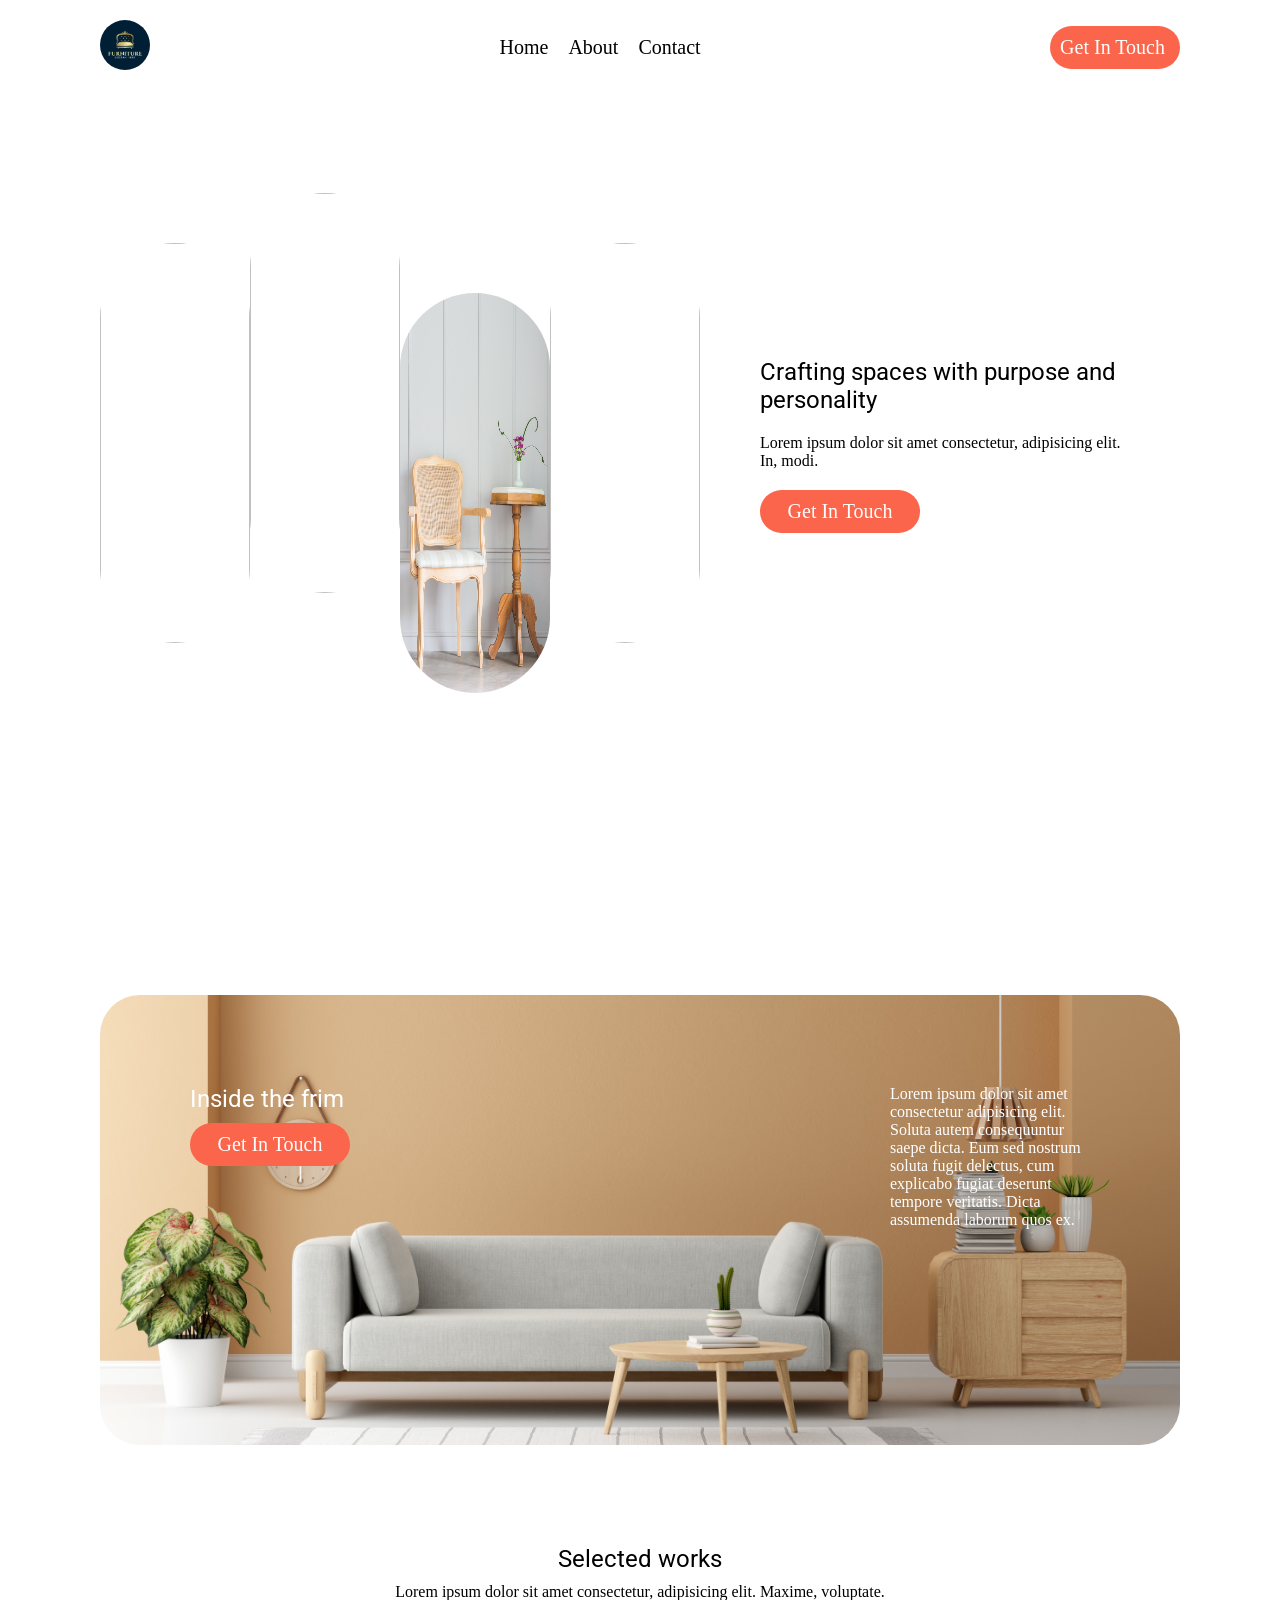
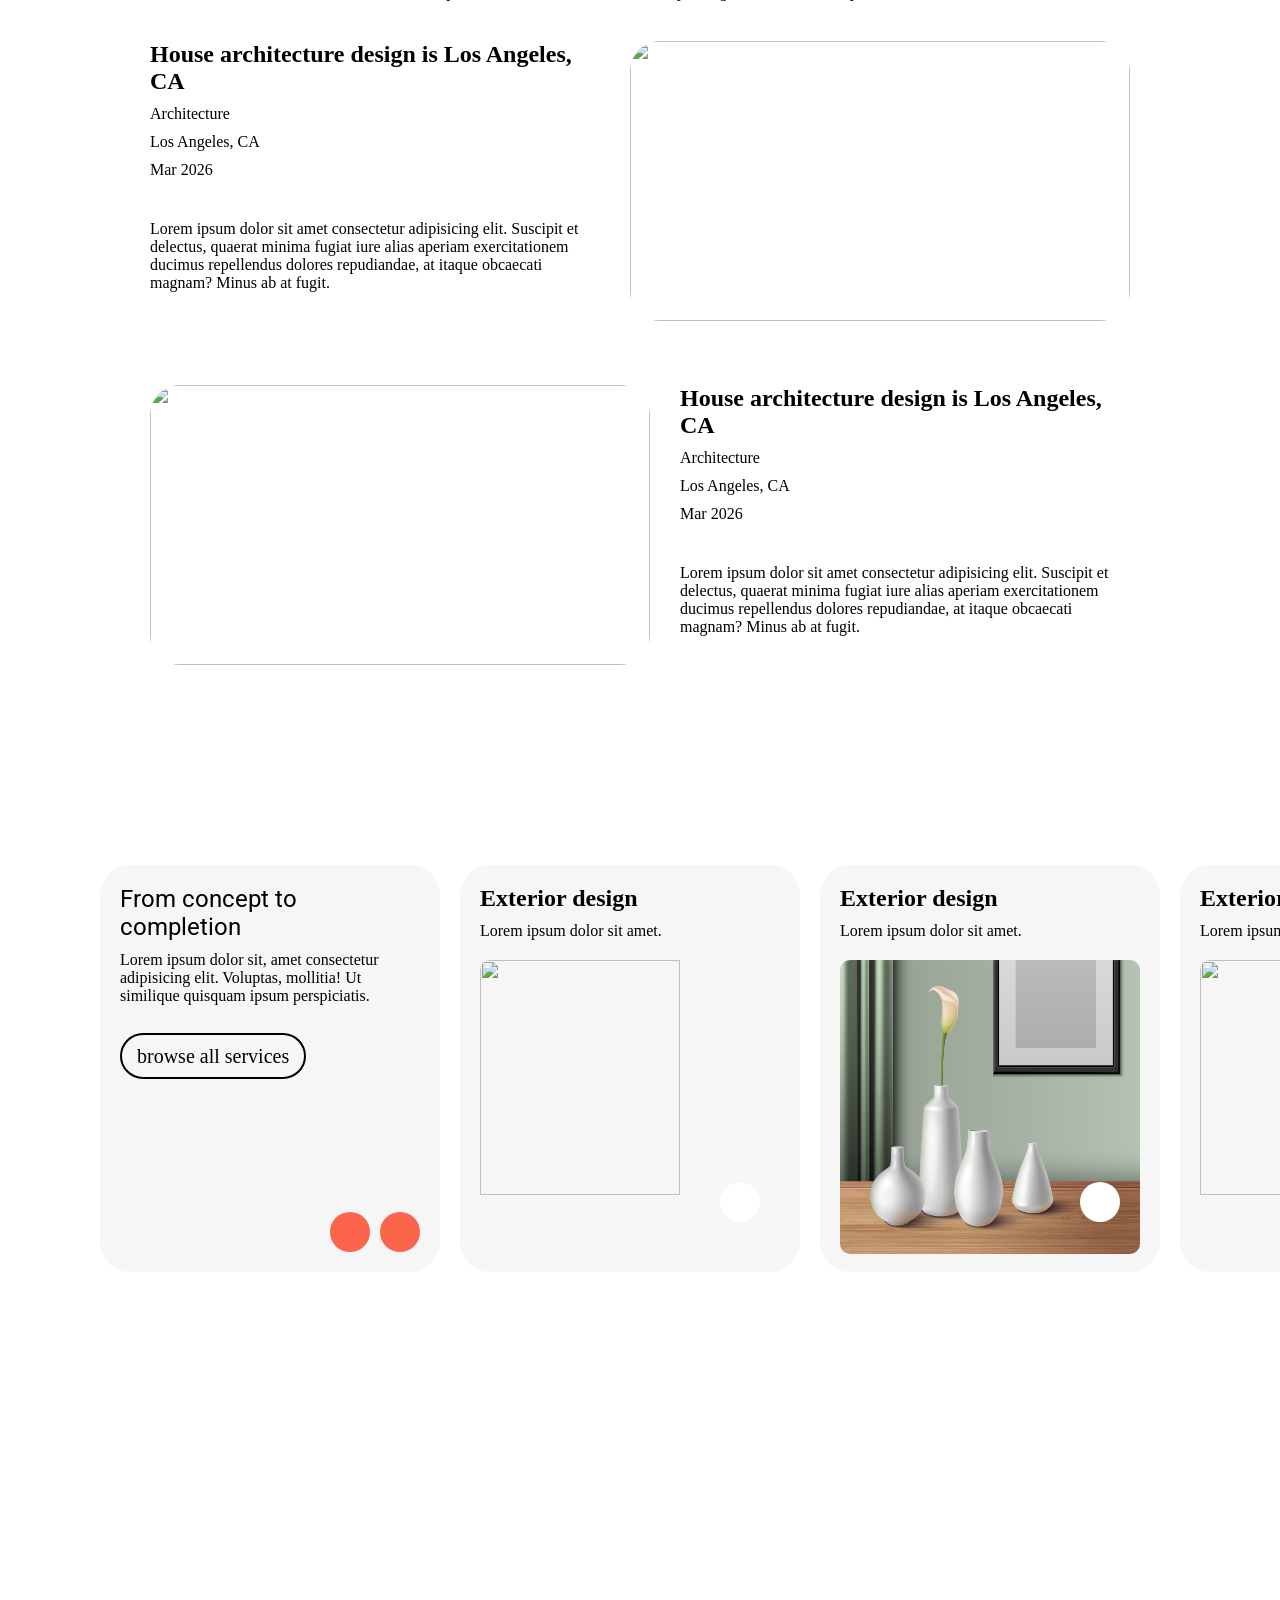
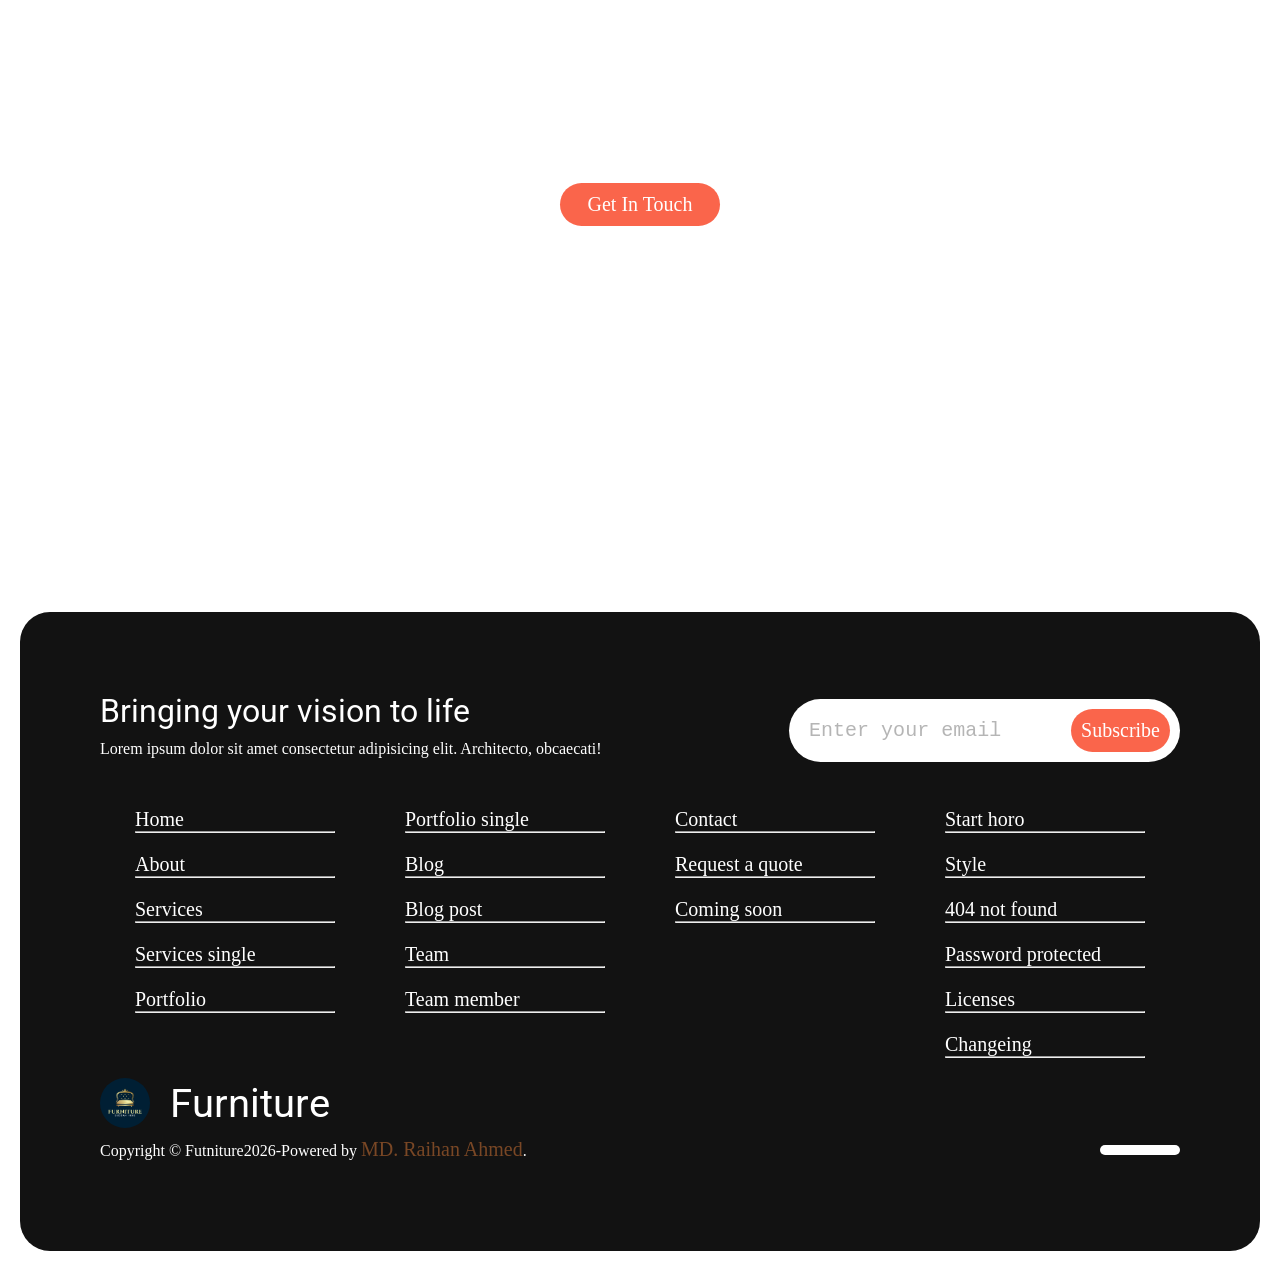
==== index.html @ a080aad2 "upload" ====
<!doctype html>
<html lang="en">

<head>
    <meta charset="UTF-8" />
    <meta name="viewport" content="width=device-width, initial-scale=1.0" />
    <title>Furniture</title>
    <link rel="stylesheet" href="https://cdnjs.cloudflare.com/ajax/libs/font-awesome/7.0.1/css/all.min.css" />
    <link rel="preconnect" href="https://fonts.googleapis.com">
    <link rel="preconnect" href="https://fonts.gstatic.com" crossorigin>
    <link
        href="https://fonts.googleapis.com/css2?family=Almarai:wght@300;400;700;800&family=Bebas+Neue&family=Creepster&family=Gravitas+One&family=Kanit:ital,wght@0,100;0,200;0,300;0,400;0,500;0,600;0,700;0,800;0,900;1,100;1,200;1,300;1,400;1,500;1,600;1,700;1,800;1,900&family=Lobster+Two:ital,wght@0,400;0,700;1,400;1,700&family=Momo+Trust+Display&family=Noto+Serif+SC:wght@200..900&family=Oswald:wght@200..700&family=Pacifico&family=Playfair+Display:ital,wght@0,400..900;1,400..900&family=Playpen+Sans+Thai:wght@100..800&family=Roboto+Slab:wght@100..900&family=Roboto:ital,wght@0,100..900;1,100..900&display=swap"
        rel="stylesheet">
    <link rel="stylesheet" href="./css/style.css" />
</head>

<body>
    <header>
        <nav>
            <a href="./index.html"><img src="./img/logo.jpg" alt="" height="50" /></a>
            <div class="logo-navbar">
                <div class="bars" onmousemove="menuBar()">
                    <i class="fa-solid fa-bars"></i>
                </div>
                <ul>
                    <li><a href="./index.html">Home</a></li>
                    <li><a href="./about.html">About</a></li>
                    <li><a href="./contact.html">Contact</a></li>
                </ul>
            </div>
            <div class="get-in-touch">
                <a href="#">Get In Touch</a>
                <i class="fa-solid fa-arrow-right-long"></i>
            </div>
        </nav>
        <ul id="menu">
            <li><a href="./index.html">Home</a></li>
            <li><a href="./about.html">About</a></li>
            <li><a href="./contact.html">Contact</a></li>
            <div class="get-in-touch">
                <a href="#">Get In Touch</a>
                <i class="fa-solid fa-arrow-right-long"></i>
            </div>
        </ul>
    </header>

    <main>
        <section>
            <div id="home">
                <div class="right-img">
                    <div class="home-page-img1">
                        <img src="./img/home-page-img1.jpg" class="img1" alt="" />
                    </div>
                    <div class="home-page-img2">
                        <img src="./img/home-page-img2.jpg" class="img2" alt="" />
                    </div>
                    <div class="home-page-img3">
                        <img src="./img/home-page-img3.jpg" class="img3" alt="" />
                    </div>
                    <div class="home-page-img4">
                        <img src="./img/home-page-img-4.jpg" class="img4" alt="" />
                    </div>
                </div>
                <div class="left-text">
                    <h1>Crafting spaces with purpose and personality</h1>
                    <p>
                        Lorem ipsum dolor sit amet consectetur, adipisicing elit. In,
                        modi.
                    </p>
                    <div class="home-get-in-touch">
                        <a href="#">Get In Touch</a>
                        <i class="fa-solid fa-arrow-right-long"></i>
                    </div>
                </div>
            </div>
        </section>

        <section>
            <div id="container">
                <div class="text1">
                    <h1>Inside the frim</h1>
                    <div class="home-get-in-touch">
                        <a href="#">Get In Touch</a>
                        <i class="fa-solid fa-arrow-right-long"></i>
                    </div>
                </div>
                <p>
                    Lorem ipsum dolor sit amet consectetur adipisicing elit. Soluta
                    autem consequuntur saepe dicta. Eum sed nostrum soluta fugit
                    delectus, cum explicabo fugiat deserunt tempore veritatis. Dicta
                    assumenda laborum quos ex.
                </p>
            </div>
        </section>

        <section>
            <div class="show-work">
                <h1>Selected works</h1>
                <p id="text">
                    Lorem ipsum dolor sit amet consectetur, adipisicing elit. Maxime,
                    voluptate.
                </p>
                <div class="card">
                    <div class="text-left">
                        <h2>House architecture design is Los Angeles, CA</h2>
                        <p>Architecture</p>
                        <p>Los Angeles, CA</p>
                        <p>Mar 2026</p>
                        <br />
                        <br />
                        <span>Lorem ipsum dolor sit amet consectetur adipisicing elit.
                            Suscipit et delectus, quaerat minima fugiat iure alias aperiam
                            exercitationem ducimus repellendus dolores repudiandae, at
                            itaque obcaecati magnam? Minus ab at fugit.</span>
                    </div>
                    <div class="img-right">
                        <img src="./img/image1.jpg" alt="" />
                        <div class="icon">
                            <a href="#"><i class="fa-solid fa-plus"></i></a>
                        </div>
                    </div>
                </div>
                <div class="card">
                    <div class="img-right">
                        <img src="./img/image2.jpg" alt="" />
                        <div class="icon">
                            <a href="#"><i class="fa-solid fa-plus"></i></a>
                        </div>
                    </div>
                    <div class="text-left">
                        <h2>House architecture design is Los Angeles, CA</h2>
                        <p>Architecture</p>
                        <p>Los Angeles, CA</p>
                        <p>Mar 2026</p>
                        <br />
                        <br />
                        <span>Lorem ipsum dolor sit amet consectetur adipisicing elit.
                            Suscipit et delectus, quaerat minima fugiat iure alias aperiam
                            exercitationem ducimus repellendus dolores repudiandae, at
                            itaque obcaecati magnam? Minus ab at fugit.</span>
                    </div>
                </div>
            </div>
        </section>

        <section>
            <div class="from-concept">
                <div class="container">
                    <div class="browse card">
                        <h1>From concept to completion</h1>
                        <p>Lorem ipsum dolor sit, amet consectetur adipisicing elit. Voluptas, mollitia! Ut
                            similique
                            quisquam ipsum perspiciatis.</p>
                        <a href="#">browse all services</a>
                        <br>
                        <br>
                        <br>
                        <br>
                        <br>
                        <br>
                        <br>
                        <br>
                        <br>
                        <div class="slider">
                            <div id="prev">
                                <i class="fa-solid fa-angle-left"></i>
                            </div>
                            <div id="next">
                                <i class="fa-solid fa-angle-right"></i>
                            </div>
                        </div>
                    </div>
                    <div class="card-wrapper">
                        <div class="card">
                            <h2>Exterior design</h2>
                            <p>Lorem ipsum dolor sit amet.</p>
                            <div class="plus-icon">
                                <a href="#">
                                    <i class="fa-solid fa-plus"></i>
                                </a>
                            </div>
                            <img src="./img/card-image1.jpg" />
                        </div>

                        <div class="card">
                            <h2>Exterior design</h2>
                            <p>Lorem ipsum dolor sit amet.</p>
                            <div class="plus-icon">
                                <a href="#">
                                    <i class="fa-solid fa-plus"></i>
                                </a>
                            </div>
                            <img src="./img/card-image2.jpg" />
                        </div>

                        <div class="card">
                            <h2>Exterior design</h2>
                            <p>Lorem ipsum dolor sit amet.</p>
                            <div class="plus-icon">
                                <a href="#">
                                    <i class="fa-solid fa-plus"></i>
                                </a>
                            </div>
                            <img src="./img/card-image3.jpg" />
                        </div>
                        <div class="card">
                            <h2>Exterior design</h2>
                            <p>Lorem ipsum dolor sit amet.</p>
                            <div class="plus-icon">
                                <a href="#">
                                    <i class="fa-solid fa-plus"></i>
                                </a>
                            </div>
                            <img src="./img/card-image4.jpg" />
                        </div>

                        <div class="card">
                            <h2>Exterior design</h2>
                            <p>Lorem ipsum dolor sit amet.</p>
                            <div class="plus-icon">
                                <a href="#">
                                    <i class="fa-solid fa-plus"></i>
                                </a>
                            </div>
                            <img src="./img/card-image5.jpg" />
                        </div>

                        <div class="card">
                            <h2>Exterior design</h2>
                            <p>Lorem ipsum dolor sit amet.</p>
                            <div class="plus-icon">
                                <a href="#">
                                    <i class="fa-solid fa-plus"></i>
                                </a>
                            </div>
                            <img src="./img/card-image6.jpg" />
                        </div>
                    </div>
                </div>
            </div>
        </section>

        <section>
            <div class="work">
                <div class="container">
                    <div class="text">
                        <h1>Let's work together.</h1>
                        <h1>Get a quote today.</h1>
                        <p>
                            Lorem ipsum dolor sit amet consectetur adipisicing elit. Libero,
                            dolores?
                        </p>
                        <div class="icon">
                            <div class="home-get-in-touch">
                                <a href="#">Get In Touch</a>
                                <i class="fa-solid fa-arrow-right-long"></i>
                            </div>
                        </div>
                    </div>
                </div>
            </div>
        </section>
    </main>

    <footer>
        <div class="container">
            <div class="card">
                <div class="text">
                    <h1>Bringing your vision to life</h1>
                    <p>
                        Lorem ipsum dolor sit amet consectetur adipisicing elit.
                        Architecto, obcaecati!
                    </p>
                </div>
                <div class="sent-email">
                    <input type="email" placeholder="Enter your email" />
                    <div class="subscribe">
                        <a href="#">Subscribe</a>
                    </div>
                </div>
            </div>
            <div class="cards">
                <ul>
                    <li><a href="./index.html">Home</a></li>
                    <hr />
                    <li><a href="./about.html">About</a></li>
                    <hr />
                    <li><a href="#">Services</a></li>
                    <hr />
                    <li><a href="#">Services single</a></li>
                    <hr />
                    <li><a href="#">Portfolio</a></li>
                    <hr />
                </ul>
                <ul>
                    <li><a href="#">Portfolio single</a></li>
                    <hr />
                    <li><a href="#">Blog</a></li>
                    <hr />
                    <li><a href="#">Blog post</a></li>
                    <hr />
                    <li><a href="#">Team</a></li>
                    <hr />
                    <li><a href="#">Team member</a></li>
                    <hr />
                </ul>
                <ul>
                    <li><a href="./contact.html">Contact</a></li>
                    <hr />
                    <li><a href="#">Request a quote</a></li>
                    <hr />
                    <li><a href="#">Coming soon</a></li>
                    <hr />
                </ul>
                <ul>
                    <li><a href="#">Start horo</a></li>
                    <hr />
                    <li><a href="#">Style</a></li>
                    <hr />
                    <li><a href="#">404 not found</a></li>
                    <hr />
                    <li><a href="#">Password protected</a></li>
                    <hr />
                    <li><a href="#">Licenses</a></li>
                    <hr />
                    <li><a href="#">Changeing</a></li>
                    <hr />
                </ul>
            </div>
            <div class="logo">
                <a href="">
                    <img src="./img/logo.jpg" height="50" alt="" />
                    <h1>Furniture</h1>
                </a>
            </div>
            <div class="copyright">
                <p>Copyright &copy; Futniture2026-Powered by <a href="https://www.facebook.com/share/1Bpo2mVSYv/?mibextid=wwXIfr" target="_blank">MD. Raihan Ahmed</a>.</p>
                <div class="social-media-icon">
                    <div class="facebook">
                        <a href="https://www.facebook.com/share/1Bpo2mVSYv/?mibextid=wwXIfr" target="_blank"><i
                                class="fa-brands fa-square-facebook"></i></a>
                    </div>
                    <div class="instagram">
                        <a href="https://www.instagram.com/igl6227?igsh=aTc2dGVzZ3FhMXMz&utm_source=qr"
                            target="_blank"><i class="fa-brands fa-square-instagram"></i></a>
                    </div>
                    <div class="linkedin">
                        <a href="https://www.linkedin.com/in/raihan-ahmed-1315353b1?" target="_blank"><i
                                class="fa-brands fa-square-linkedin"></i></a>
                    </div>
                    <div class="twitter">
                        <a href="https://x.com/raihanahme4618?s=21" target="_blank"><i
                                class="fa-brands fa-square-x-twitter"></i></a>
                    </div>
                </div>
            </div>
        </div>
    </footer>
    <script src="./js/main.js"></script>
</body>

</html>
---- css/style.css ----
* {
  margin: 0;
  padding: 0;
}

/* ===========font family change========= */
h1 {
  font-family: "Roboto";
  font-weight: 400;
}

h2 {
  font-family: "Dancing Script", cursive;
}

h3 {
  font-family: "Playfair Display", serif;
}

p {
  font-family: "Playwrite DK Uloopet Guides", cursive;
}

a {
  font-size: 20px;
}

input,
textarea {
  font-family: "Iosevka Charon", monospace;
}

input::placeholder {
  font-family: "Iosevka Charon", monospace;
}

/* ===========font family change========= */

html {
  scroll-behavior: smooth;
}

header {
  position: sticky;
  top: 0;
  background: #fff;
  width: 100%;
  z-index: 1000;
}

nav {
  display: flex;
  justify-content: space-between;
  align-items: center;
  padding: 20px 100px;
}

.logo-navbar {
  display: flex;
  gap: 20px;
}

nav img {
  border-radius: 50%;
}

.logo-navbar ul {
  display: flex;
  justify-content: center;
  align-items: center;
  gap: 20px;
}

#menu.show {
  display: flex;
  flex-direction: column;
}

.logo-navbar ul li {
  list-style-type: none;
}

.logo-navbar ul li a {
  text-decoration: none;
  color: #000;
  transition: 0.3s all ease-out;
}

.logo-navbar ul li a:hover {
  color: #fa654b;
}

.get-in-touch a {
  text-decoration: none;
  color: #fff;
}

.get-in-touch {
  display: flex;
  align-items: center;
  justify-content: center;
  gap: 5px;
  background: #fa654b;
  padding: 10px;
  border-radius: 30px;
  color: #fff;
  cursor: pointer;
  transition: 0.3s all ease-out;
}

.get-in-touch:hover {
  box-shadow: 0 0 15px #fa654b;
  transform: scale(1.1);
}

.bars {
  display: none;
  cursor: pointer;
}

.bars i {
  font-size: 25px;
}

#menu {
  display: none;
}

header #menu {
  list-style-type: none;
  display: flex;
  align-items: center;
  justify-content: center;
  gap: 20px;
  display: none;
  margin-bottom: 20px;
  right: 100px;
}

header #menu li a {
  text-decoration: none;
  color: #000;
  transition: 0.3s all ease-out;
}

header #menu li a:hover {
  color: #fa654b;
}

header #menu .get-in-touch {
  display: flex;
  align-items: center;
  justify-content: center;
  gap: 5px;
  background: #fa654b;
  padding: 10px;
  border-radius: 30px;
  color: #fff;
  cursor: pointer;
  transition: 0.3s all ease-out;
  margin-bottom: 20px;
}

/* ============home start============ */

#home {
  display: flex;
  align-items: center;
  justify-content: center;
  padding: 0 100px;
  gap: 20px;
  height: 100vh;
}

.right-img {
  display: flex;
  align-items: center;
  justify-content: center;
}

.right-img img {
  height: 400px;
  width: 150px;
  border-radius: 100px;
}

.home-page-img1,
.home-page-img4 {
  margin-top: -200px;
}

.home-page-img2 {
  margin-top: -300px;
}

.home-page-img3 {
  margin-top: -100px;
}

.left-text {
  margin-top: -200px;
  padding: 40px;
}

.left-text h1 {
  margin-bottom: 20px;
}
.left-text p {
  margin-bottom: 20px;
}

.home-get-in-touch a {
  color: #fff;
  text-decoration: none;
}

.home-get-in-touch {
  gap: 5px;
  background: #fa654b;
  text-align: center;
  padding: 10px;
  border-radius: 30px;
  color: #fff;
  width: 140px;
  transition: 0.3s all ease-out;
}

.home-get-in-touch:hover {
  box-shadow: 0 0 15px #fa654b;
  transform: scale(1.1);
}

/* ============Inside sart============ */

#container {
  display: flex;
  justify-content: space-between;
  height: 50vh;
  background: url(../img/container.jpg);
  background-size: cover;
  margin: 0 100px;
  border-radius: 40px;
}

#container h1 {
  color: #fff;
  margin-bottom: 10px;
}

.text1 {
  margin-top: 90px;
  margin-left: 90px;
}

#container p {
  width: 200px;
  color: #fff;
  margin-top: 90px;
  margin-right: 90px;
}

/* ============Inside end============ */
/* ============show-work sart============ */

.show-work {
  margin-top: 100px;
  height: 100vh;
  padding: 0 100px;
}

.show-work h1,
#text {
  text-align: center;
}

.show-work .card {
  padding: 20px 50px;
  display: flex;
  margin-top: 20px;
  gap: 30px;
}

.show-work .card .text-left {
  width: 50%;
  height: 280px;
}

.show-work .card .text-left h2 {
  margin-bottom: 10px;
}
.show-work .card .text-left p {
  margin-bottom: 5px;
}

.show-work .card .img-right img {
  height: 280px;
  width: 500px;
  border-radius: 30px;
}

.show-work .card .img-right {
  position: relative;
}

.show-work .card span {
  font-family: "Playwrite DK Uloopet Guides", cursive;
}

.card .img-right .icon {
  position: absolute;
  bottom: 20px;
  right: 20px;
  background: #fff;
  height: 40px;
  width: 40px;
  border-radius: 50%;
  display: flex;
  justify-content: center;
  align-items: center;
  cursor: pointer;
  transition: 0.3s all ease-out;
}

.card .img-right .icon:hover {
  box-shadow: 0 0 15px #fff;
  transform: scale(1.1);
}

.card .img-right .icon a {
  text-decoration: none;
  color: #000;
}

/* ============show-work end============ */

/* ============From-concept start============ */

.from-concept {
  padding: 20px 0 20px 100px;
}

.from-concept .container {
  display: flex;
  gap: 20px;
}

.from-concept .container .browse p {
  margin-bottom: 40px;
}

.from-concept .container .browse a {
  text-decoration: none;
  color: #000;
  padding: 10px 15px;
  border: 2px solid #000;
  border-radius: 30px;
  transition: 0.3s all ease-out;
}

.from-concept .container .browse a:hover {
  background: #fa654b;
  border: 2px solid #fa654b;
  box-shadow: 0 0 15px #fa654b;
  color: #fff;
}

.from-concept .container .browse .slider {
  display: flex;
  align-items: center;
  justify-content: end;
  gap: 10px;
}

.from-concept .container .browse .slider i {
  background: #fa654b;
  display: flex;
  align-items: center;
  justify-content: center;
  color: #fff;
  padding: 5px;
  height: 30px;
  width: 30px;
  font-size: 20px;
  border-radius: 50%;
  cursor: pointer;
  transition: 0.3s all ease-out;
}

.from-concept .container .browse .slider i:hover {
  box-shadow: 0 0 15px #fa654b;
  transform: scale(1.1);
}

.from-concept .container .card img {
  height: 50%;
  width: 200px;
}
.from-concept .container .card {
  background: #f6f6f6;
  border-radius: 30px;
  padding: 20px;
  position: relative;
}

.from-concept .container .card-wrapper .card img {
  height: 80%;
  min-width: 300px;
  border-radius: 10px;
  margin-top: 10px;
}

.from-concept .container .card-wrapper .card .plus-icon {
  position: absolute;
  z-index: 100;
  display: flex;
  align-items: center;
  justify-content: center;
  right: 40px;
  bottom: 50px;
  background: #fff;
  height: 40px;
  width: 40px;
  border-radius: 50%;
  transition: 0.3s all ease-out;
}

.from-concept .container .card-wrapper .card .plus-icon:hover {
  box-shadow: 0 0 15px #fff;
  transform: scale(1.1);
}

.from-concept .container .card-wrapper .card .plus-icon a {
  color: #000;
}

.card-wrapper {
  display: flex;
  gap: 20px;
  overflow: hidden;
  scroll-behavior: smooth;
}

.card {
  min-width: 300px;
}

/* ============From-concept end============ */
/* ============work start============ */

.work .container {
  background: url(../img/work-image.jpg);
  height: 80vh;
  margin: 100px;
  background-size: cover;
  border-radius: 30px;
  text-align: center;
  color: #fff;
  display: flex;
  justify-content: center;
  align-items: center;
}

.work .container .icon {
  display: flex;
  align-items: center;
  justify-content: center;
  margin-top: 20px;
}

/* ============work end============ */
/* ============home end============ */

/* ============about start============ */
/* ============hero-section start============ */

.hero-section .container {
  background: url(../img/about-hero-section.png);
  background-size: cover;
  background-repeat: no-repeat;
  height: 90vh;
  display: flex;
  align-items: center;
  justify-content: center;
  color: #fff;
  text-align: center;
}

.hero-section .container .center-text h1 {
  font-size: 70px;
}

.hero-section .container .center-text p {
  font-size: 30px;
  margin-bottom: 20px;
}

.hero-section .container .center-text .collection a {
  padding: 10px 30px;
  background: #7f4929;
  text-decoration: none;
  color: #fff;
  border-radius: 20px;
  transition: 0.3s all ease-out;
}

.hero-section .container .center-text .collection a:hover {
  box-shadow: 0 0 20px #794725;
}

/* ============hero-section end============ */
/* ============out-story start============ */

.our-story {
  padding-top: 20px;
  background: #f5f3f1;
}

.our-story .line {
  display: flex;
  justify-content: center;
  align-items: center;
  gap: 10px;
}

.our-story .line h1 {
  font-size: 40px;
}

.our-story .line div {
  height: 1px;
  width: 40%;
  background: #eae6e4;
}

.our-story .container {
  display: flex;
  align-content: center;
  justify-content: center;
  gap: 50px;
  padding: 20px 0;
}

.our-story .container2 {
  display: none;
}

.our-story .container .image img {
  height: 200px;
  border-radius: 20px;
}

.hover-transform-up {
  transition: 0.5s all ease-out;
}

.hover-transform-up:hover {
  transform: translateY(-20px);
  box-shadow: 0 0 20px #794725;
}

.our-story .container .text {
  padding-top: 20px;
  width: 30%;
}

.our-story .container .text p {
  margin-top: 20px;
}

/* ============out-story end============ */
/* ============why-choose-us start============ */

.why-choose-us .line {
  display: flex;
  justify-content: center;
  align-items: center;
  gap: 10px;
  margin: 20px 0 10px 0;
}

.why-choose-us .line h1 {
  font-size: 40px;
}

.why-choose-us .line div {
  height: 1px;
  width: 37%;
  background: #eae6e4;
}

.why-choose-us .container {
  display: flex;
  align-items: center;
  justify-content: center;
  flex-wrap: wrap;
  gap: 10px;
  padding: 20px 100px;
}

.why-choose-us .container .option {
  text-align: center;
  background: #f2f0ed;
  padding: 20px;
  width: 200px;
  border-radius: 20px;
}

.why-choose-us .container .option i {
  margin: 20px 0;
  font-size: 25px;
  color: #7d5036;
}

.why-choose-us .container .option hr {
  width: 80%;
  text-align: center;
  margin: 0 0 20px 20px;
}

/* ============why-choose-us end============ */
/* ============team-member start============ */

.team-member .container {
  padding: 20px 100px;
  display: flex;
  align-items: center;
  justify-content: center;
  text-align: center;
  flex-wrap: wrap;
  gap: 20px;
}

.team-member .container .card {
  background: #794725;
  height: 20%;
  width: 30%;
  color: #fff;
  border-radius: 20px;
}

.team-member .container .card img {
  width: 100%;
  border-radius: 20px 20px 0 0;
}

.team-member .container .card h2 {
  margin: 10px 0;
}

.team-member .container .card p {
  margin: 10px 0;
}

/* ============team-member end============ */
/* ============about end============ */

/* ============contact-us start============ */
/* ============contact-us-header start============ */

.contact-us .container {
  text-align: center;
}

.contact-us .container h1 {
  font-size: 50px;
  margin: 0 0 10px 0;
}

.contact-us .container p {
  font-size: 20px;
  margin: 10px 0 0 0;
}

.contact-us .container hr {
  width: 15%;
  margin: auto;
}

/* ============contact-us-header end============ */
/* ============contact-us-card start============ */

.contact-us-card {
  padding: 30px 100px;
}

.contact-us-card .container {
  display: flex;
  justify-content: center;
  align-items: center;
  flex-wrap: wrap;
  gap: 40px;
}

.contact-us-card .container .card {
  background: #e8ded1;
  padding: 20px 0;
  text-align: center;
  border-radius: 20px;
}

.contact-us-card .container .bg {
  background: #eae9e6;
}

.contact-us-card .container .card i {
  font-size: 30px;
  margin: 10px 0;
}

.contact-us-card .container .card h2,
p {
  margin: 10px 0;
}

/* ============contact-us-card end============ */
/* ============get-in start============ */

.get-in {
  background: #f1f1f1;
  padding-top: 20px;
}

.get-in .line {
  display: flex;
  justify-content: center;
  align-items: center;
  gap: 10px;
}

.get-in .line div {
  height: 1px;
  width: 40%;
  background: #eae6e4;
}

.get-in h1 {
  text-align: center;
}

.get-in .container {
  margin: 20px 0;
  display: flex;
  align-items: center;
  justify-content: center;
}

.get-in .container form .sent-text {
  border: 2px solid transparent;
  transition: 0.3s all ease-out;
}

.get-in .container form .sent-text:hover {
  border: 2px solid #52311e;
  box-shadow: 5px 5px 20px #52311e;
}

.get-in .container form .input-box,
textarea {
  margin: 20px 0;
}

.get-in .container form input,
textarea {
  padding: 15px 20px;
  font-size: 20px;
  outline: none;
  border: none;
  box-shadow: 0 0 20px #e6e5e6;
  border-radius: 5px;
  width: 500px;
}

.get-in .container form textarea {
  resize: none;
}

.get-in .container form input::placeholder {
  font-size: 20px;
}

.get-in .container .btn {
  display: flex;
  align-items: center;
  justify-content: center;
  margin: 0 0 20px 0;
}

.get-in .container .button {
  background: #52311e;
  color: #fff;
  width: 300px;
  border-radius: 20px;
  cursor: pointer;
  transition: 0.3s all ease-out;
}

.get-in .container .button:hover {
  box-shadow: 0 0 20px #52311e;
  transform: scale(1.04);
}

/* ============get-in end============ */
/* ============map-loction start============ */

.map-location {
  margin: 80px 0;
  padding: 20px 100px;
  background: #4a3628;
}

.map-location .container {
  display: flex;
  justify-content: space-between;
  align-items: center;
}

.map-location .container .map iframe {
  width: 100%;
  height: 100%;
}

.map-location .container .map {
  width: 50%;
  height: 30vh;
  margin-top: -120px;
}

.map-location .container .right-text {
  color: #fff;
}

.map-location .container .right-text p {
  padding: 10px 0;
  font-size: 20px;
}

.map-location .container .right-text hr {
  color: #b5b5b5;
}

.map-location .container .right-text .logo {
  display: flex;
  align-items: center;
  gap: 10px;
  margin: 20px 0 5px 0;
}

.map-location .container .right-text .logo img {
  border-radius: 50%;
}

.map-location .container .right-text .option {
  display: flex;
  align-items: center;
  justify-content: center;
  gap: 20px;
  padding: 10px 0;
}

.map-location .container .right-text .option a {
  text-decoration: none;
  color: #fff;
}

.map-location .container .right-text .option div {
  width: 1px;
  height: 20px;
  background: #b5b5b5;
}

.map-location .container .right-text .icon {
  margin: 20px 0;
  display: flex;
  align-items: center;
  justify-content: center;
  gap: 20px;
}

.map-location .container .right-text .icon a {
  font-size: 25px;
  color: #fff;
}

/* ============map-loction end============ */
/* ============contact-us end============ */

/* ============footer start============ */

footer {
  height: 50%;
  margin: 20px;
  padding: 80px;
  background: #121212;
  border-radius: 30px;
  color: #fff;
}

footer .container .card {
  display: flex;
  justify-content: space-between;
  align-items: center;
  flex-wrap: wrap;
}

footer .container .card .sent-email {
  display: flex;
  align-items: center;
  gap: 10px;
  background: #fff;
  padding: 10px;
  border-radius: 40px;
  transition: 0.3s all ease-out;
}

footer .container .card .sent-email:hover {
  box-shadow: 0 0 15px #fff;
  transform: scale(1.04);
}

footer .container .card .sent-email input {
  border: none;
  outline: none;
  padding: 10px;
  font-size: 20px;
  background: transparent;
}

footer .container .card .sent-email input::placeholder {
  color: #b5b5b5;
  font-size: 20px;
}

footer .container .card .sent-email .subscribe {
  background: #fa654b;
  padding: 10px;
  border-radius: 40px;
  transition: 0.3s all ease-out;
}

footer .container .card .sent-email .subscribe:hover {
  box-shadow: 0 0 15px #fa654b;
  transform: scale(1.1);
}

footer .container .card .sent-email .subscribe a {
  text-decoration: none;
  color: #fff;
}

footer .container .cards {
  display: flex;
  justify-content: space-around;
  flex-wrap: wrap;
  margin-top: 20px;
}

footer .container .cards ul li {
  list-style-type: none;
  margin-top: 20px;
  width: 200px;
}

hr {
  color: #1a1a1a;
}

footer .container .cards ul li a {
  text-decoration: none;
  color: #fff;
}

footer .container .logo a {
  display: flex;
  align-items: center;
  gap: 20px;
  text-decoration: none;
  color: #fff;
  margin-top: 20px;
}
footer .container .logo img {
  border-radius: 50%;
}

footer .container .copyright {
  display: flex;
  justify-content: space-between;
  flex-wrap: wrap;
  align-items: center;
}

footer .container .copyright p a {
  text-decoration: none;
  color: #794725;
}

footer .container .copyright p a:hover {
  text-decoration: underline;
}

footer .container .copyright .social-media-icon {
  display: flex;
  align-items: center;
  gap: 20px;
  background: #fff;
  padding: 5px 10px;
  border-radius: 30px;
}

footer .container .copyright .social-media-icon .facebook a {
  color: #0866ff;
}

footer .container .copyright .social-media-icon .instagram a {
  color: #ec08a8;
}

footer .container .copyright .social-media-icon .linkedin a {
  color: #126ac4;
}

footer .container .copyright .social-media-icon .twitter a {
  color: #0c0c0c;
}

footer .container .copyright .social-media-icon a {
  text-decoration: none;
  font-size: 30px;
  gap: 20px;
}

/* ============footer end============ */

/* ============responsive start ============= */

@media (max-width: 960px) {
  /* ============home start============ */
  .right-img img {
    height: 300px;
    width: 100px;
    border-radius: 100px;
  }

  .left-text h1 {
    margin-bottom: 10px;
  }
  .left-text p {
    margin-bottom: 10px;
  }

  .home-get-in-touch i {
    font-size: 18px;
  }

  .home-get-in-touch {
    gap: 4px;
    background: #fa654b;
    text-align: center;
    padding: 6px;
    border-radius: 30px;
    color: #fff;
    width: 140px;
    transition: 0.3s all ease-out;
  }

  /* ============show-work sart============ */

  .show-work {
    margin-top: 100px;
    padding: 0 100px;
  }

  .show-work h1,
  #text {
    text-align: center;
  }

  .show-work .card {
    padding: 20px 0px;
    display: flex;
    margin-top: 20px;
    gap: 30px;
  }

  .show-work .card .text-left h2 {
    margin-bottom: 5px;
  }
  .show-work .card .text-left p {
    margin-bottom: 2px;
  }

  .show-work .card .img-right img {
    height: 220px;
    width: 350px;
    border-radius: 30px;
  }

  .show-work .card span {
    font-family: "Playwrite DK Uloopet Guides", cursive;
    font-size: 15px;
  }

  .card .img-right .icon {
    position: absolute;
    bottom: 75px;
    right: 20px;
    background: #fff;
    height: 30px;
    width: 30px;
    border-radius: 50%;
    display: flex;
    justify-content: center;
    align-items: center;
    cursor: pointer;
    transition: 0.3s all ease-out;
  }

  /* ============show-work end============ */
  /* ============home end============ */

  /* ============about start============ */
  /* ============hero-section start============ */
  .hero-section .container .center-text h1 {
    font-size: 60px;
  }

  .hero-section .container .center-text p {
    font-size: 25px;
    margin-bottom: 20px;
  }

  .hero-section .container .center-text .collection a {
    padding: 10px 30px;
    background: #7f4929;
    text-decoration: none;
    color: #fff;
    border-radius: 20px;
    transition: 0.3s all ease-out;
  }

  /* ============hero-section end============ */
  /* ============out-story start============ */

  .our-story .line div {
    height: 1px;
    width: 38%;
    background: #eae6e4;
  }

  /* ============out-story end============ */
  /* ============why-choose-us start============ */

  .why-choose-us .line h1 {
    font-size: 40px;
  }

  .why-choose-us .line div {
    height: 1px;
    width: 33%;
    background: #eae6e4;
  }

  .why-choose-us .container {
    display: flex;
    align-items: center;
    justify-content: center;
    gap: 15px;
    padding: 20px 100px;
  }

  /* ============why-choose-us end============ */
  /* ============team-member start============ */

  .team-member .container {
    padding: 20px 100px;
    display: flex;
    align-items: center;
    justify-content: center;
    text-align: center;
    gap: 10px;
  }

  .team-member .container .card {
    background: #794725;
    height: 20%;
    width: 30%;
    color: #fff;
    border-radius: 20px;
  }

  .team-member .container .card img {
    width: 100%;
    border-radius: 20px 20px 0 0;
  }

  .team-member .container .card h2 {
    margin: 10px 0;
  }

  .team-member .container .card p {
    margin: 10px 0;
  }

  /* ============team-member end============ */
  /* ============about end============ */

  /* ============contact-us start============ */
  /* ============contact-us-header start============ */

  .contact-us .container h1 {
    font-size: 40px;
    margin: 0 0 10px 0;
  }

  /* ============contact-us-header end============ */
  /* ============contact-us-card start============ */

  .contact-us-card {
    padding: 30px 100px;
  }

  .contact-us-card .container {
    display: flex;
    justify-content: center;
    align-items: center;
    gap: 10px;
  }

  .contact-us-card .container .card {
    background: #e8ded1;
    padding: 20px 0;
    text-align: center;
    border-radius: 20px;
  }

  .contact-us-card .container .bg {
    background: #eae9e6;
  }

  .contact-us-card .container .card i {
    font-size: 30px;
    margin: 10px 0;
  }

  .contact-us-card .container .card h2,
  p {
    margin: 10px 0;
  }

  /* ============contact-us-card end============ */
  /* ============contact-us end============ */
  /* ============footer start============ */

  footer .container .card {
    display: flex;
    align-items: center;
    gap: 10px;
  }

  footer .container .card .sent-email {
    display: flex;
    gap: 5px;
    background: #fff;
    padding: 8px;
    border-radius: 40px;
    transition: 0.3s all ease-out;
    height: 50px;
  }

  footer .container .card .sent-email input {
    border: none;
    outline: none;
    padding: 10px;
    font-size: 18px;
  }

  footer .container .card .sent-email input::placeholder {
    color: #b5b5b5;
    font-size: 18px;
  }

  footer .container .card .sent-email .subscribe {
    background: #fa654b;
    padding: 8px;
    border-radius: 40px;
    transition: 0.3s all ease-out;
  }

  /* ============footer end============ */
}

@media (max-width: 750px) {
  .logo-navbar ul,
  .get-in-touch {
    display: none;
  }

  .bars {
    display: flex;
  }

  .logo-navbar {
    display: flex;
    flex-direction: column;
  }

  /* ============home start============ */

  #home {
    display: flex;
    flex-direction: column;
    align-items: center;
    justify-content: space-evenly;
    padding: 10px 100px;
    gap: 20px;
    height: 100vh;
  }

  /* ============Inside start============ */

  #container {
    display: flex;
    flex-direction: column;
    align-items: center;
    justify-content: center;
    height: 50vh;
    background: url(../img/container.jpg);
    background-size: cover;
    margin: 0 20px;
    border-radius: 40px;
  }

  #container h1 {
    color: #fff;
    margin-bottom: 10px;
  }

  .text1 {
    margin-top: 0px;
    margin-left: 0px;
  }

  #container p {
    width: 200px;
    color: #fff;
    margin-top: 50px;
    margin-right: 0px;
  }

  /* ============Inside end============ */
  /* ============show-work start============ */
  .show-work {
    margin-top: 100px;
    padding: 0 30px;
    margin-bottom: 400px;
  }

  .show-work .card {
    padding: 20px 0px;
    display: flex;
    align-items: center;
    flex-direction: column;
    justify-content: center;
    margin-top: 20px;
    gap: 40px;
  }

  .card .img-right .icon {
    position: absolute;
    bottom: 30px;
    right: 20px;
    background: #fff;
    height: 30px;
    width: 30px;
    border-radius: 50%;
    display: flex;
    justify-content: center;
    align-items: center;
    cursor: pointer;
    transition: 0.3s all ease-out;
  }

  /* ============show-work end============ */
  /* ============From-concept start============ */

  .from-concept {
    padding: 20px 0 20px 20px;
  }

  /* ============From-concept end============ */
  /* ============work start============ */

  .work .container {
    background: url(../img/work-image.jpg);
    height: 80vh;
    margin: 100px 20px;
    background-size: cover;
    border-radius: 30px;
    text-align: center;
    color: #fff;
    display: flex;
    justify-content: center;
    align-items: center;
  }

  .work .container .icon {
    display: flex;
    align-items: center;
    justify-content: center;
    margin-top: 20px;
  }

  /* ============work end============ */
  /* ============home end============ */
  /* ============contact start============ */
  /* ============map-loction start============ */

  .map-location {
    margin: 80px 0;
    padding: 20px 100px;
    background: #4a3628;
  }

  .map-location .container {
    display: block;
  }

  .map-location .container .map iframe {
    width: 100%;
    height: 100%;
  }

  .map-location .container .map {
    width: 100%;
    height: 30vh;
    margin-top: -80px;
  }

  /* ============map-loction end============ */
  /* ============Contact end============ */
}

@media (max-width: 414px) {
  nav {
    padding: 20px;
  }
  /* ============home start============ */

  #home {
    display: flex;
    align-items: center;
    justify-content: center;
    padding: 20px;
    gap: 20px;
    height: 100vh;
  }

  .right-img img {
    height: 300px;
    width: 85px;
    border-radius: 100px;
  }

  .right-img {
    display: flex;
    align-items: center;
    justify-content: center;
  }

  .left-text {
    margin-top: 0;
    padding: 0;
  }

  /* ============Inside sart============ */

  #container {
    display: flex;
    justify-content: space-between;
    height: 50vh;
    background: url(../img/container.jpg);
    background-size: cover;
    margin-top: -100px;
    border-radius: 40px;
  }

  #container h1 {
    color: #fff;
    margin-top: 20px;
  }

  /* ============Inside end============ */

  /* ============show-work sart============ */

  .show-work {
    margin-top: 30px;
    height: 50%;
    padding: 20px;
  }

  .show-work .card .text-left {
    width: 80%;
    height: 350px;
  }
  /* ============show-work end============ */
  /* ============From-concept start============ */

  .from-concept {
    padding: 20px;
    margin-top: -400px;
  }

  .from-concept .container .browse {
    padding: 20px;
  }

  .from-concept .container .browse .slider {
    display: flex;
    align-items: center;
    justify-content: end;
    gap: 10px;
    margin-top: 20px;
  }

  .from-concept .container {
    display: flex;
    flex-wrap: wrap;
    gap: 20px;
  }

  /* ============From-concept end============ */
  /* ============work start============ */

  .work .container {
    background: url(../img/work-image.jpg);
    height: 50vh;
    margin: 20px;
    background-size: cover;
    border-radius: 30px;
    text-align: center;
    color: #fff;
    display: flex;
    justify-content: center;
    align-items: center;
  }

  /* ============work end============ */
  /* ============about start============ */
  /* ============hero-section start============ */

  .hero-section .container .center-text h1 {
    font-size: 40px;
    font-weight: 600;
  }

  .hero-section .container .center-text p {
    font-size: 20px;
    margin-bottom: 20px;
  }

  /* ============hero-section end============ */
  /* ============out-story start============ */

  .our-story .line div {
    height: 1px;
    width: 24%;
    background: #eae6e4;
  }

  .our-story .container {
    display: none;
    align-content: center;
    flex-wrap: wrap;
    justify-content: center;
    gap: 20px;
    padding: 20px 0;
  }

  .our-story .container2 {
    display: flex;
  }

  .our-story .container .text {
    padding-top: 20px;
    width: 75%;
  }

  /* ============out-story end============ */
  /* ============why-choose-us start============ */

  .why-choose-us .line h1 {
    font-size: 35px;
  }

  .why-choose-us .line div {
    height: 1px;
    width: 14%;
    background: #eae6e4;
  }

  /* ============why-choose-us end============ */
  /* ============about end============ */

  /* ============contact-us start============ */
  /* ============contact-us-header start============ */

  .contact-us .container hr {
    width: 40%;
    margin: auto;
  }

  /* ============contact-us-header end============ */
  /* ============get-in start============ */
  .get-in .line div {
    height: 1px;
    width: 20%;
    background: #eae6e4;
  }

  .get-in .container form .input-box,
  textarea {
    margin: 20px 0;
  }

  .get-in .container form input,
  textarea {
    padding: 15px 20px;
    font-size: 20px;
    outline: none;
    border: none;
    box-shadow: 0 0 20px #e6e5e6;
    border-radius: 5px;
    width: 350px;
  }

  /* ============get-in end============ */
  /* ============map-loction start============ */

  .map-location {
    margin: 80px 0;
    padding: 20px 20px;
    background: #4a3628;
  }

  /* ============map-loction end============ */
  /* ============contact-us end============ */

  /* ============footer start============ */

  footer {
    height: 50%;
    margin: 20px;
    padding: 20px;
    background: #121212;
    border-radius: 30px;
    color: #fff;
  }

  footer .container .card {
    display: flex;
    align-items: center;
    justify-content: center;
    gap: 10px;
  }

  footer .container .card .sent-email {
    display: flex;
    align-items: center;
    justify-content: center;
    gap: 5px;
    background: #fff;
    padding: 8px;
    border-radius: 40px;
    transition: 0.3s all ease-out;
    height: 50px;
  }

  footer .container .card .sent-email input::placeholder {
    color: #b5b5b5;
    font-size: 20px;
  }

  footer .container .card .sent-email .subscribe {
    background: #fa654b;
    padding: 5px;
    border-radius: 40px;
    transition: 0.3s all ease-out;
  }

  /* ============footer end============ */
}

/* ============responsive end ============= */

  /* @media (max-width: 390px) {
    .get-in .container form input,
    textarea {
      padding: 15px 20px;
      font-size: 20px;
      outline: none;
      border: none;
      box-shadow: 0 0 20px #e6e5e6;
      border-radius: 5px;
      width: 300px;
    }
  } */

@media (min-width: 360px) and (max-width: 390px) {
  .get-in .container form input,
  textarea {
    padding: 15px 20px;
    font-size: 20px;
    outline: none;
    border: none;
    box-shadow: 0 0 20px #e6e5e6;
    border-radius: 5px;
    width: 300px;
  }
}
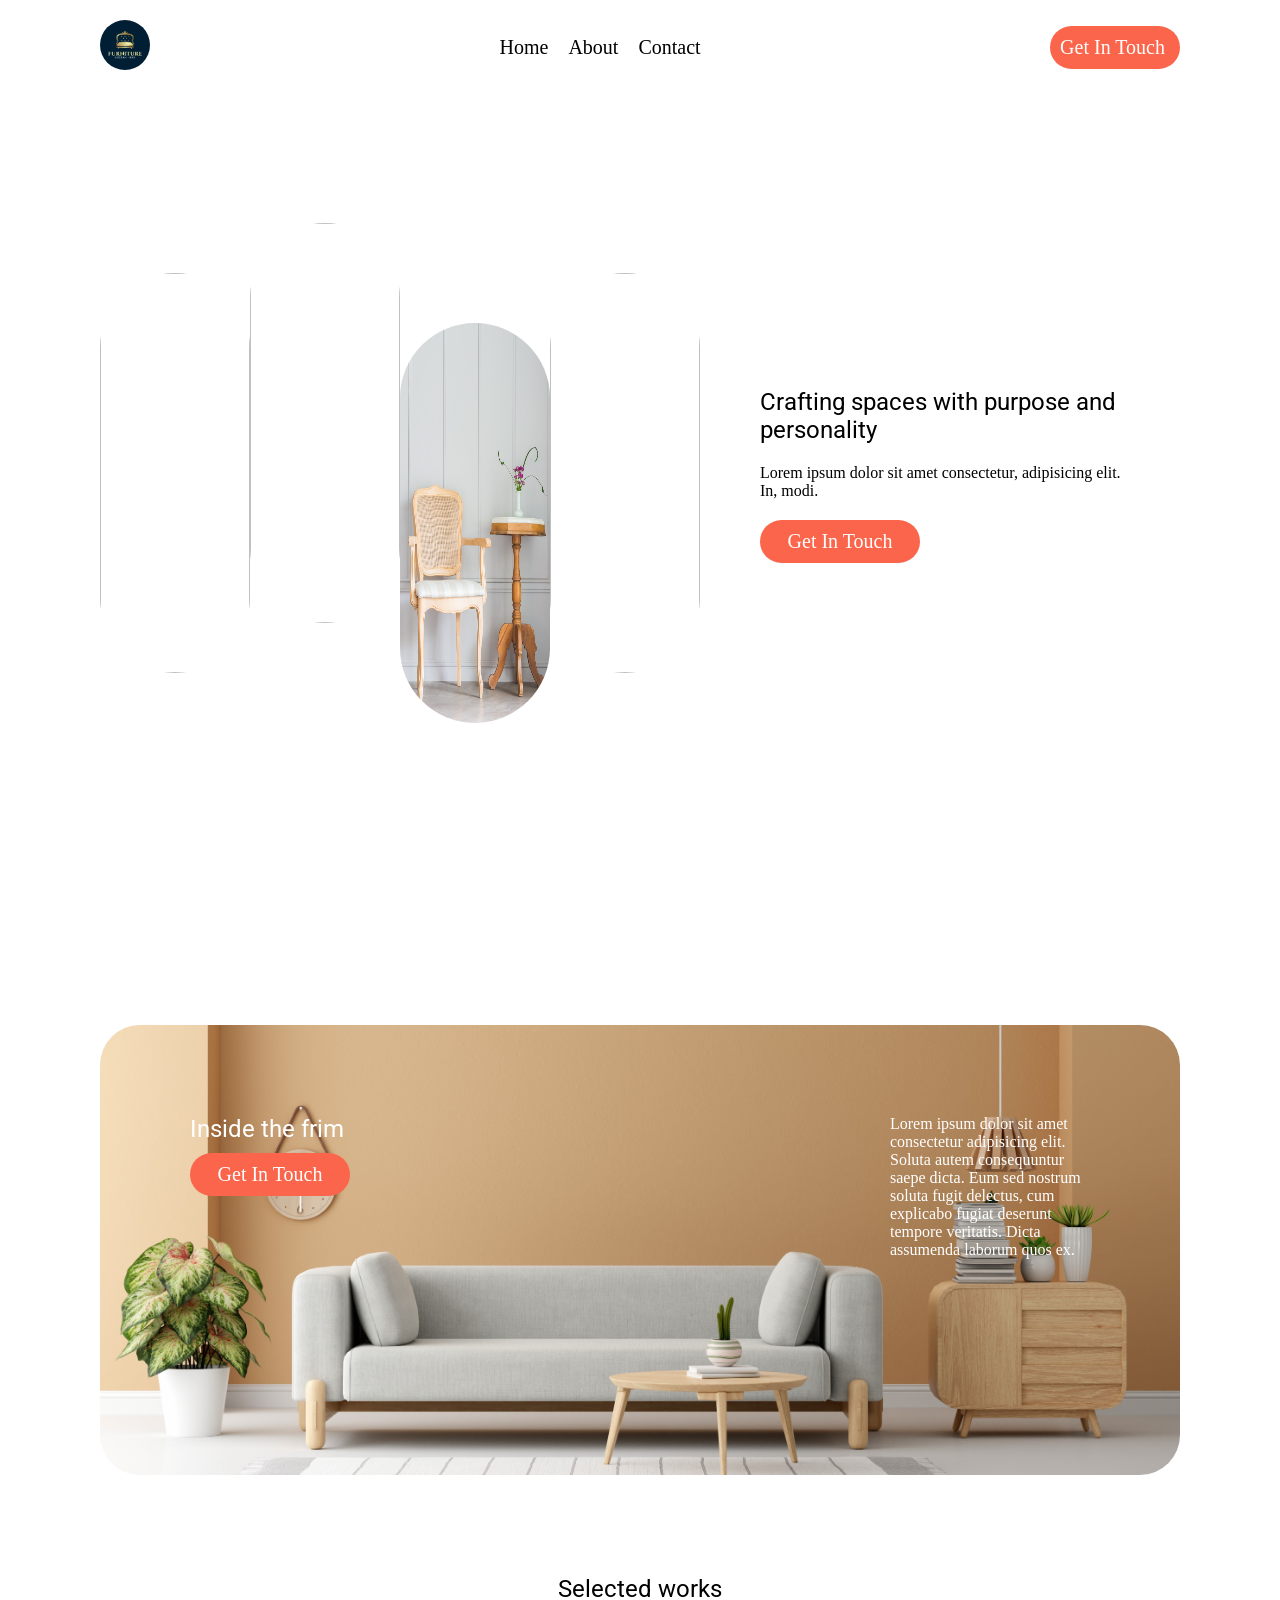
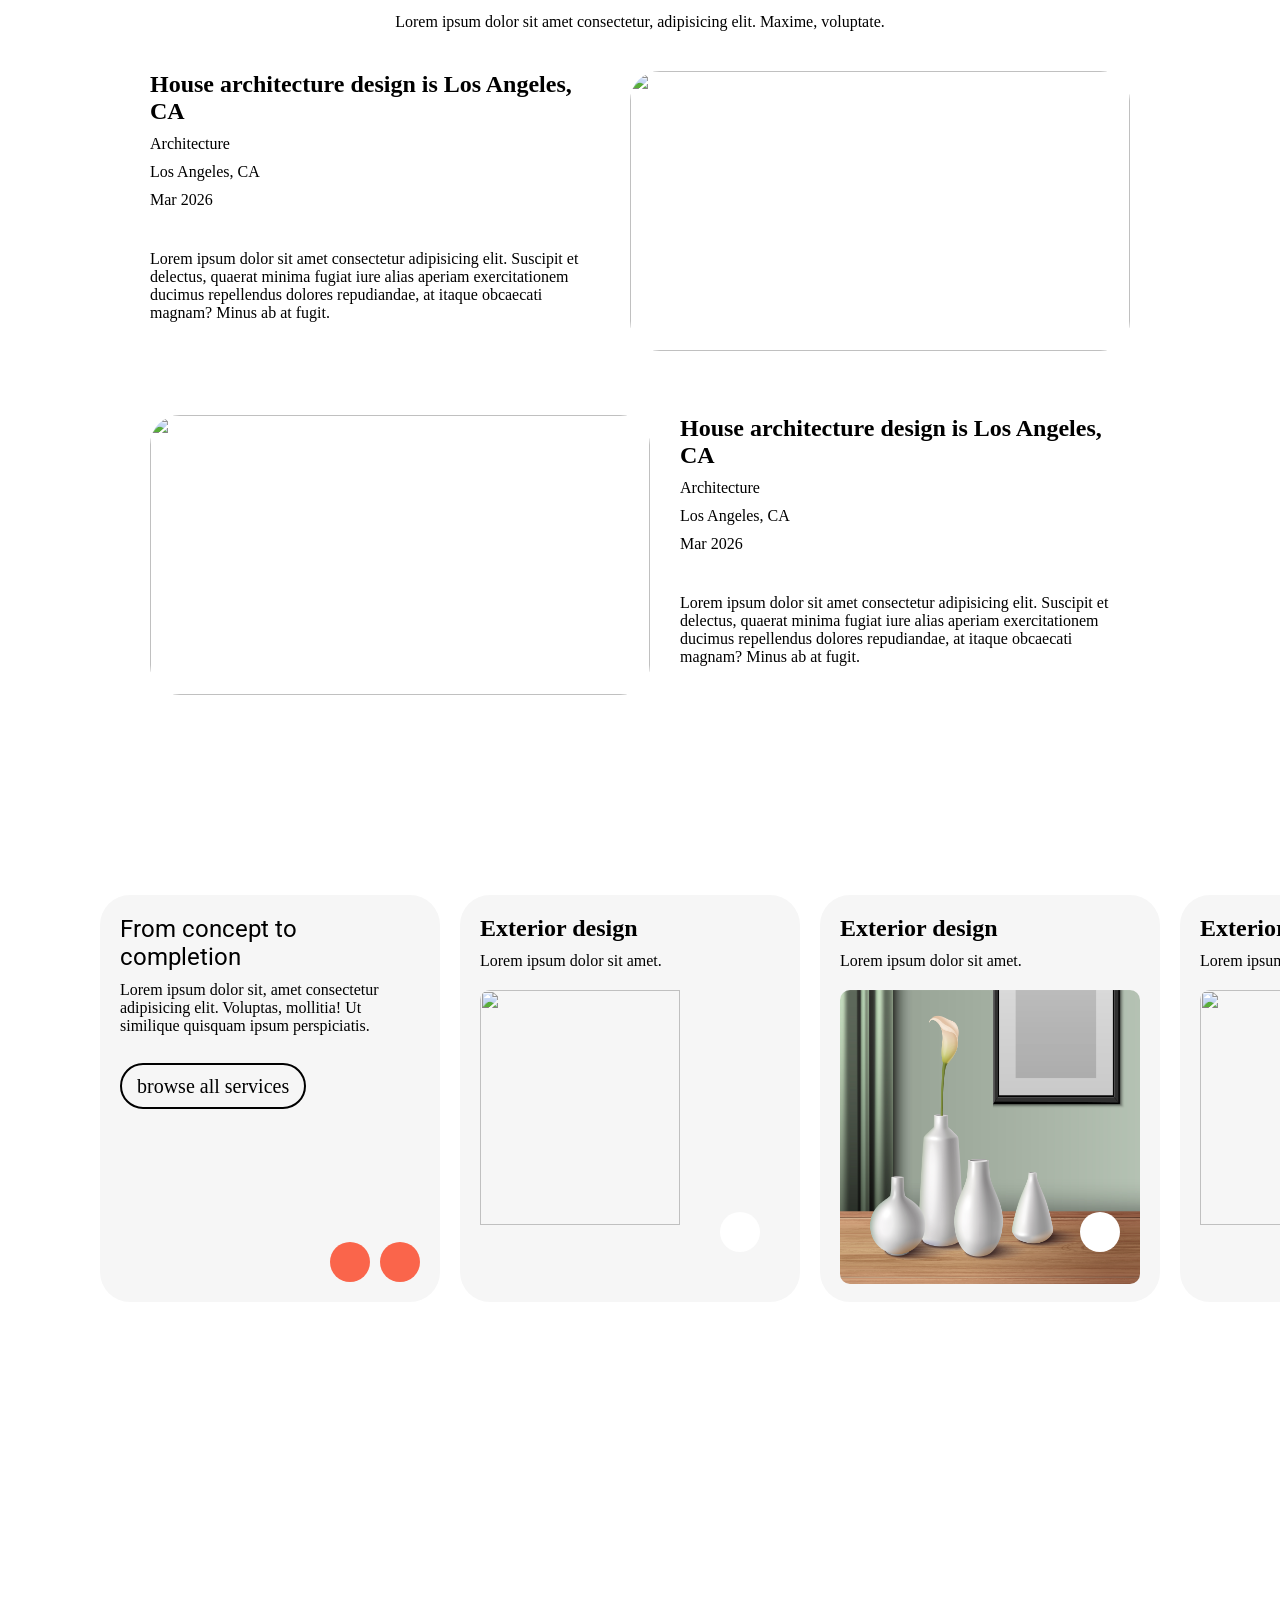
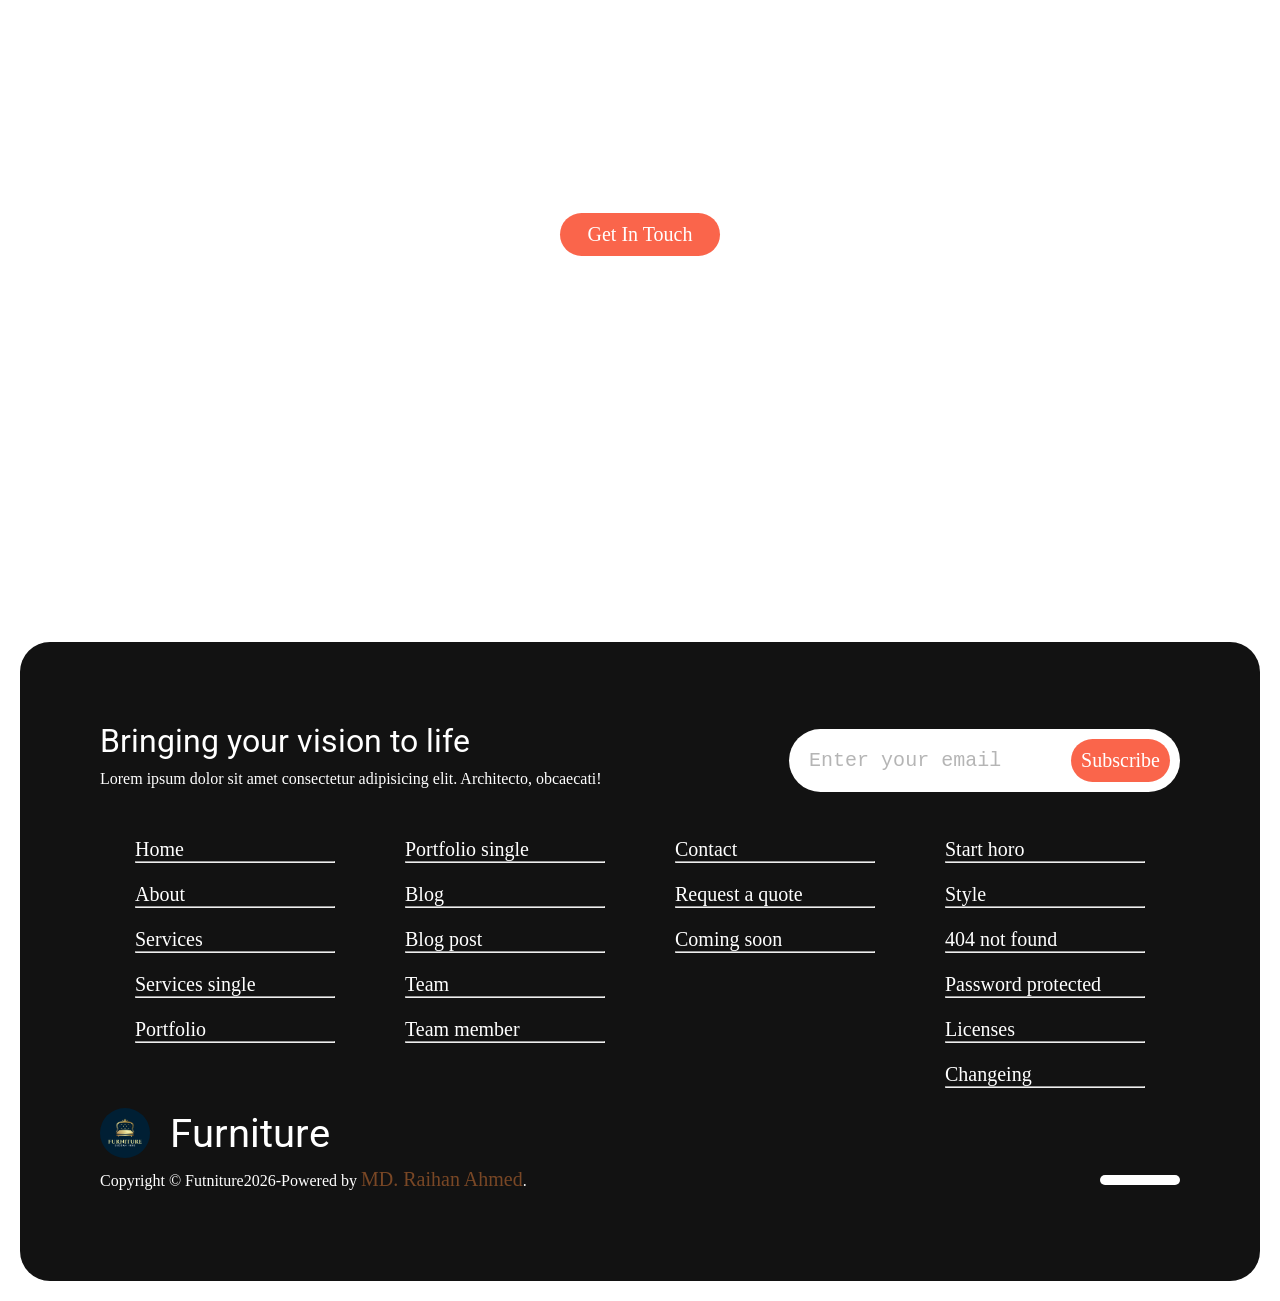
==== commit a2c5745a: "change to index, about, contact and style file" ====
--- a/index.html
+++ b/index.html
@@ -19,7 +19,7 @@
         <nav>
             <a href="./index.html"><img src="./img/logo.jpg" alt="" height="50" /></a>
             <div class="logo-navbar">
-                <div class="bars" onmousemove="menuBar()">
+                <div class="bars" onclick="menuBar()">
                     <i class="fa-solid fa-bars"></i>
                 </div>
                 <ul>
--- a/css/style.css
+++ b/css/style.css
@@ -170,6 +170,7 @@
   padding: 0 100px;
   gap: 20px;
   height: 100vh;
+  margin-top: 30px;
 }
 
 .right-img {
